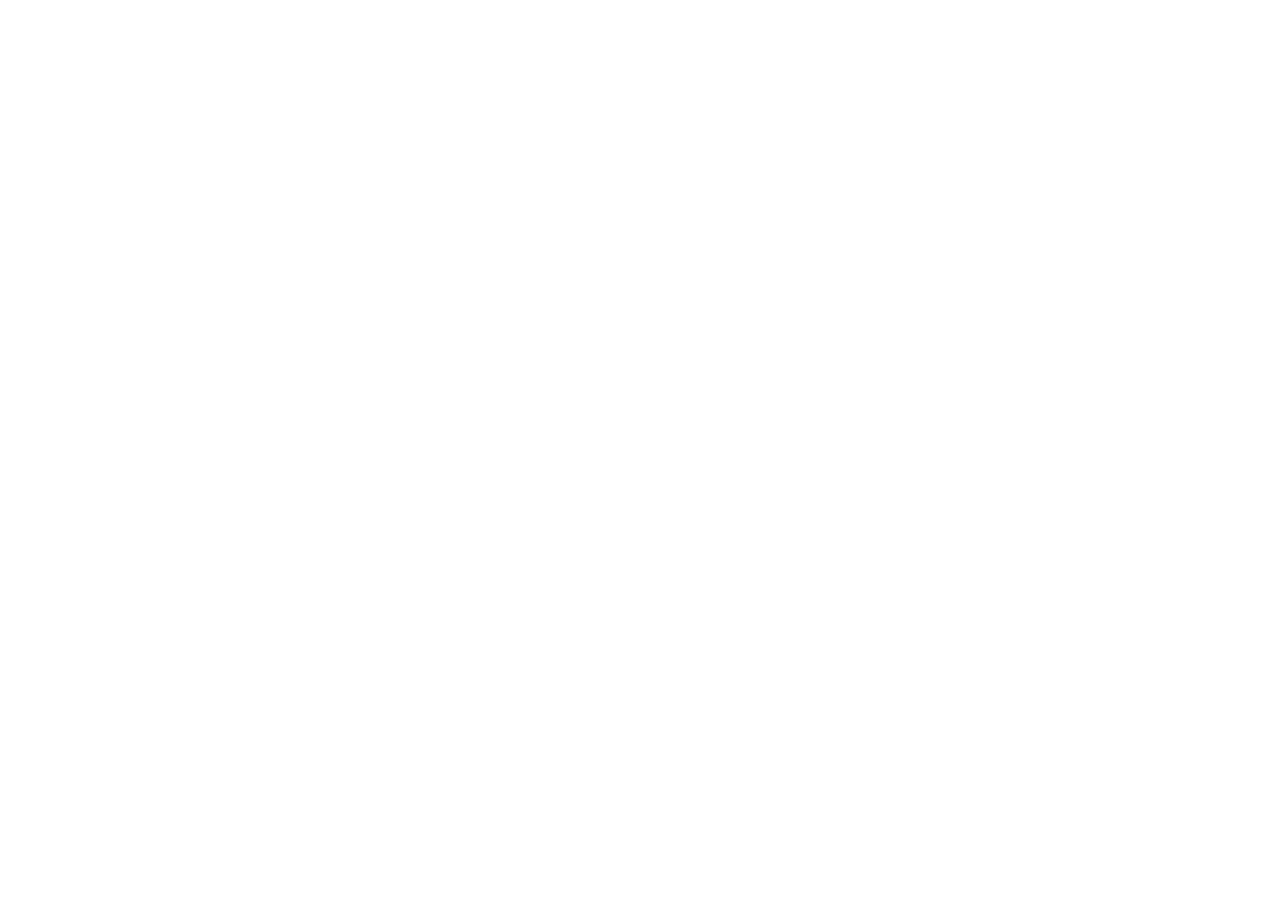
==== index.html @ 6d4fc413 "pruebas de comienzo" ====
<!DOCTYPE html>
<html lang="en">
<head>
    <meta charset="UTF-8">
    <meta name="viewport" content="width=device-width, initial-scale=1.0">
    <title>Tienda Frontend</title>
</head>
<body>

</body>
</html>
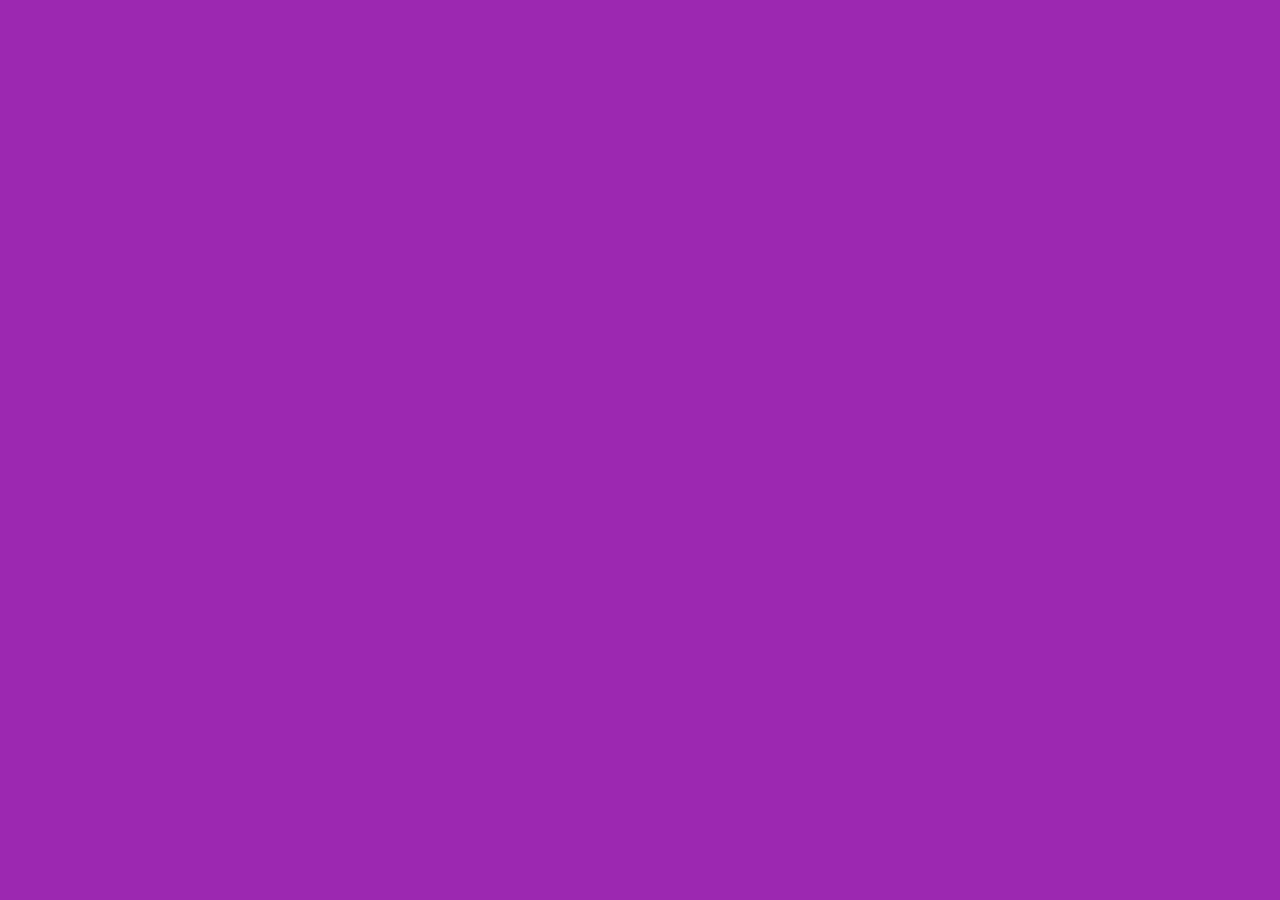
==== commit e06eb113: "inicio de var globales" ====
--- a/index.html
+++ b/index.html
@@ -3,6 +3,11 @@
 <head>
     <meta charset="UTF-8">
     <meta name="viewport" content="width=device-width, initial-scale=1.0">
+    <link rel="stylesheet" href="css/normalize.css">
+    <link rel="preconnect" href="https://fonts.googleapis.com">
+    <link rel="preconnect" href="https://fonts.gstatic.com" crossorigin>
+    <link href="https://fonts.googleapis.com/css2?family=Staatliches&display=swap" rel="stylesheet">
+    <link rel="stylesheet" href="css/style.css">
     <title>Tienda Frontend</title>
 </head>
 <body>
--- a/css/style.css
+++ b/css/style.css
@@ -0,0 +1,51 @@
+:root {
+    --primario: #9c27b0;
+    --primarioOscuro: #89119d;
+    --secundario: #ffce00;
+    --secundarioOscuro: rgb(233,287,2);
+    --blanco: #FFF;
+    --negro: #000;
+    --fuentePrincipal: "Staatliches", sans-serif;
+}
+html{
+    box-sizing: border-box;
+    font-size: 62.5%;
+}
+*, *:before, *:after{
+    box-sizing: inherit;
+}
+/*Configuraciones globales*/
+body{
+    background-color: var(--primario);
+    font-size: 1.6rem;
+    line-height: 1.5;
+}  
+p {
+    font-size: 1.8rem;
+    font-family: Arial, Helvetica, sans-serif;
+    color: var(--blanco);
+}
+a{
+    text-decoration: none;
+}
+img{
+    width: 100%;
+}
+contenedor{
+    max-width: 120rem;
+    margin: 0 auto;
+}
+h1,h2,h3{
+    text-align: center;
+    color: var(--secundario);
+    font-family: var(--fuentePrincipal);
+}
+h1{
+    font-size: 4rem;
+}
+h2{
+    font-size: 3.2rem;
+}
+h3{
+    font-size: 2.4rem;
+}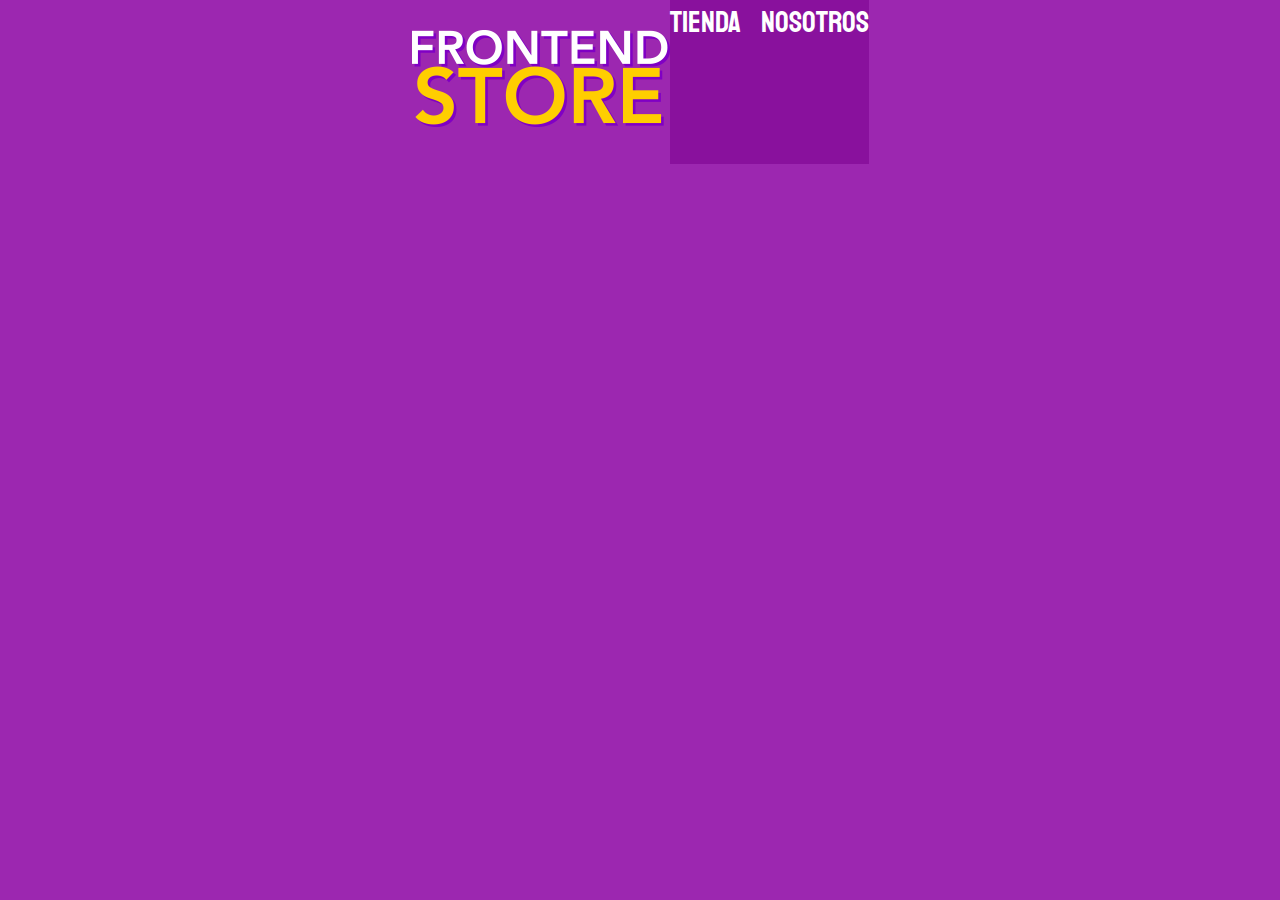
==== commit 470401e5: "cuadrando el header" ====
--- a/index.html
+++ b/index.html
@@ -11,6 +11,14 @@
     <title>Tienda Frontend</title>
 </head>
 <body>
-
+    <header class="header">
+        <a href="index.html">
+            <img class="header__logo" src="img/logo.png" alt="logotipo">
+        </a>
+        <nav class="navegacion">
+            <a class="navegacion__enlace" href="#">Tienda</a>
+            <a class="navegacion__enlace" href="#">Nosotros</a>
+        </nav>
+    </header>
 </body>
 </html>--- a/css/style.css
+++ b/css/style.css
@@ -29,7 +29,7 @@
     text-decoration: none;
 }
 img{
-    width: 100%;
+    max-width: 100%;
 }
 contenedor{
     max-width: 120rem;
@@ -48,4 +48,25 @@
 }
 h3{
     font-size: 2.4rem;
+}
+/*Header*/
+.header {
+    display: flex;
+    justify-content: center;
+}
+.header__logo {
+    margin: 3rem 0;
+}
+/*navegacion*/
+.navegacion{
+    background-color: var(--primarioOscuro);
+    display: flex;
+    justify-content: center;
+    gap: 2rem;
+}
+.navegacion__enlace{
+    font-family: var(--fuentePrincipal);
+    color: var(--blanco);
+    font-size: 3rem;
+
 }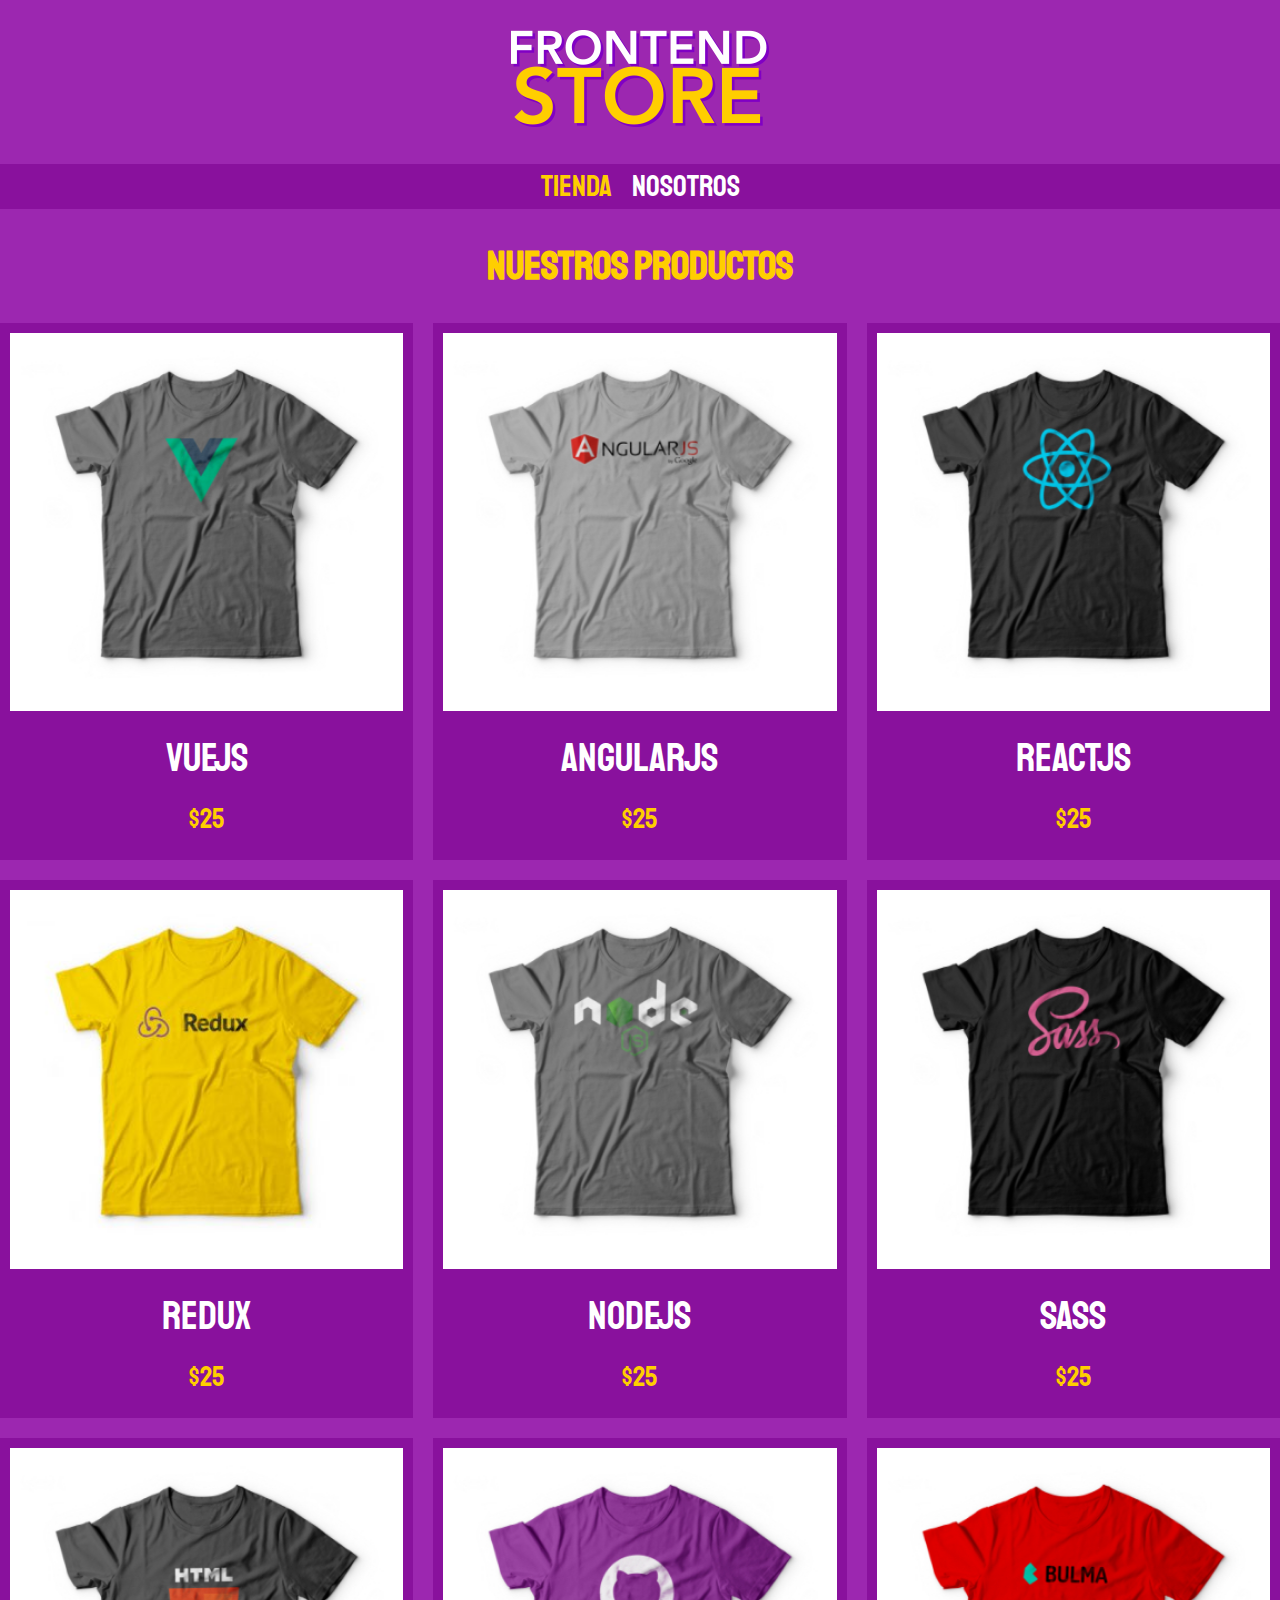
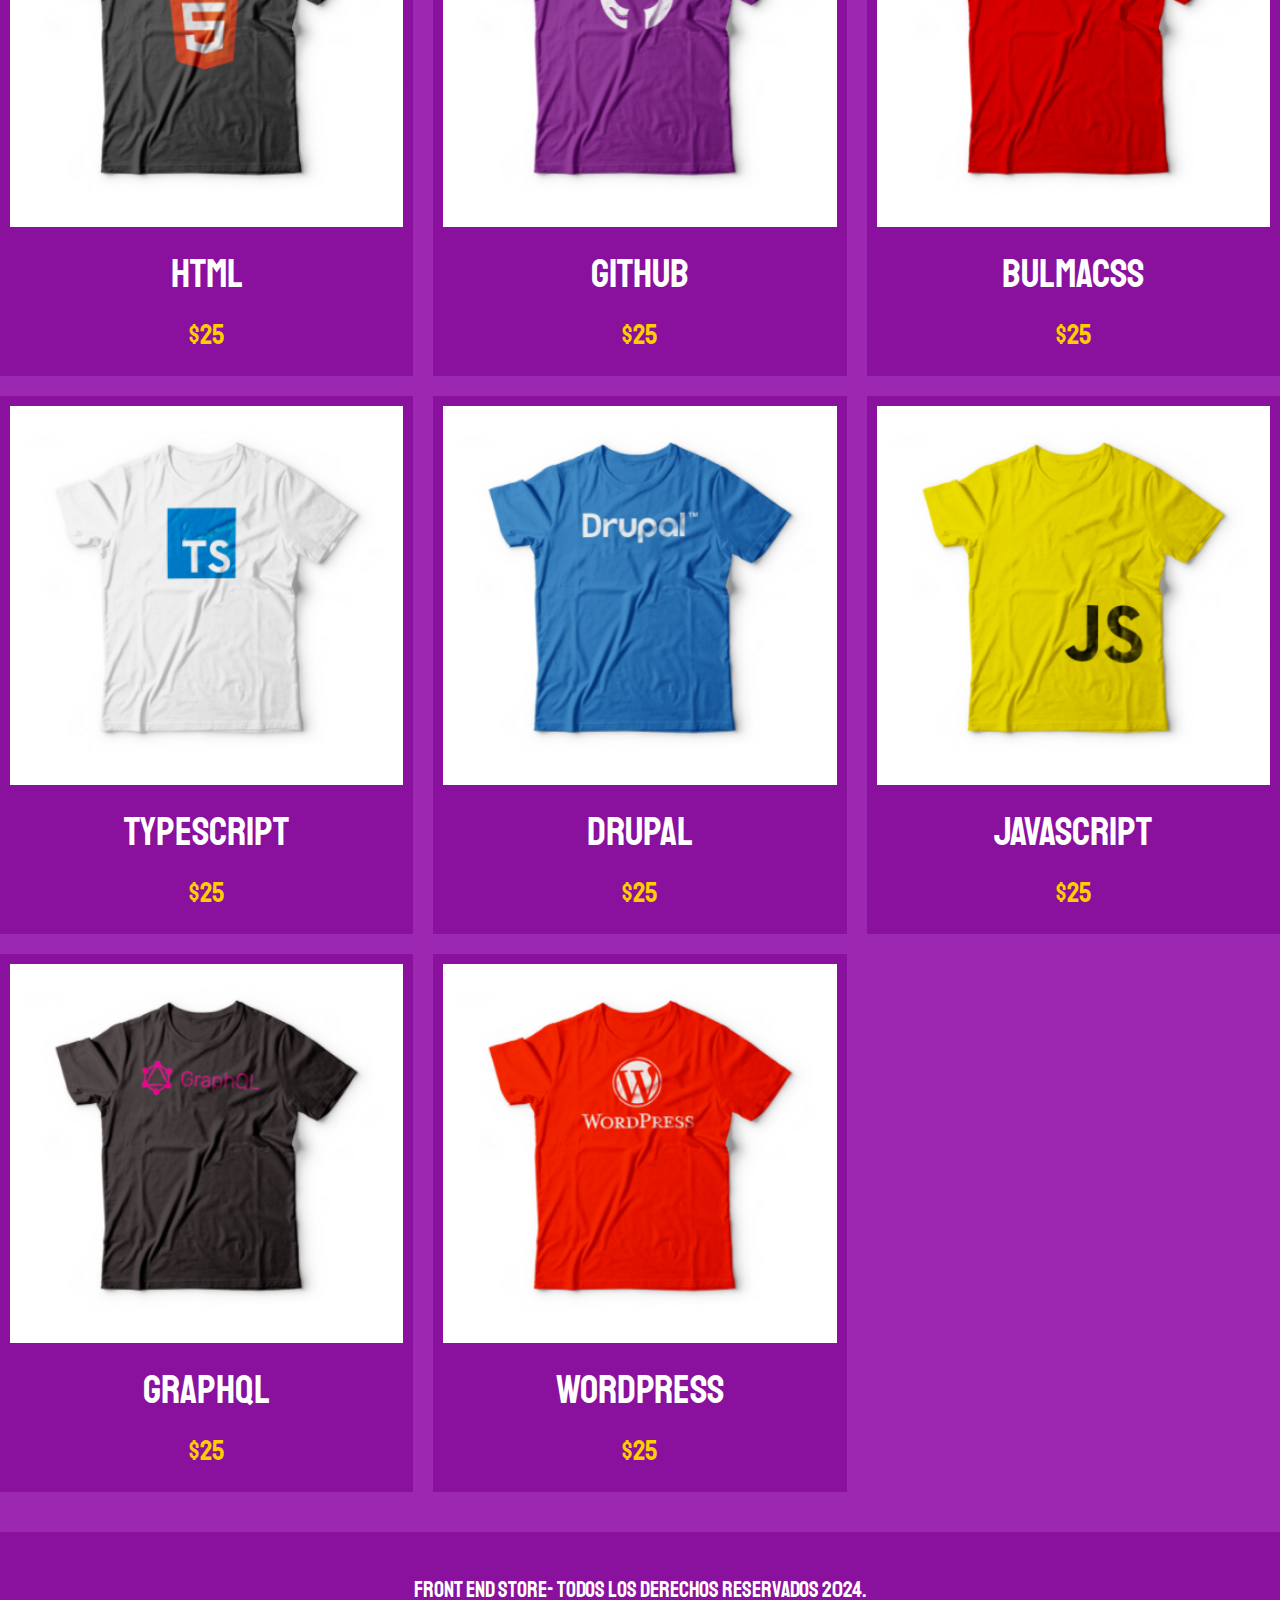
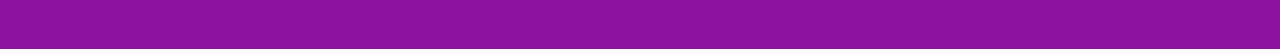
==== commit af64199c: "video 61" ====
--- a/index.html
+++ b/index.html
@@ -15,10 +15,152 @@
         <a href="index.html">
             <img class="header__logo" src="img/logo.png" alt="logotipo">
         </a>
-        <nav class="navegacion">
-            <a class="navegacion__enlace" href="#">Tienda</a>
-            <a class="navegacion__enlace" href="#">Nosotros</a>
-        </nav>
     </header>
+    <nav class="navegacion">
+        <a class="navegacion__enlace navegacion__enlace--activo" href="index.html">Tienda</a>
+        <a class="navegacion__enlace" href="nosotros.html">Nosotros</a>
+    </nav>
+    <main class="contenedor">
+        <h1>NUESTROS PRODUCTOS</h1>
+        <div class="grid">
+            <div class="producto">
+                <a href="producto.html">
+                    <img class="producto__imagen" src="img/1.jpg" alt="imagen camisa">
+                    <div class="producto__informacion">
+                        <p class="producto__nombre">VueJS</p>
+                        <p class="producto__precio">$25</p>
+                    </div>
+                </a>
+            </div><!-- producto -->
+            <div class="producto">
+                <a href="producto.html">
+                    <img class="producto__imagen" src="img/2.jpg" alt="imagen camisa">
+                    <div class="producto__informacion">
+                        <p class="producto__nombre">AngularJS</p>
+                        <p class="producto__precio">$25</p>
+                    </div>
+                </a>
+            </div><!-- producto -->
+            <div class="producto">
+                <a href="producto.html">
+                    <img class="producto__imagen" src="img/3.jpg" alt="imagen camisa">
+                    <div class="producto__informacion">
+                        <p class="producto__nombre">ReactJS</p>
+                        <p class="producto__precio">$25</p>
+                    </div>
+                </a>
+            </div><!-- producto -->
+            <div class="producto">
+                <a href="producto.html">
+                    <img class="producto__imagen" src="img/4.jpg" alt="imagen camisa">
+                    <div class="producto__informacion">
+                        <p class="producto__nombre">Redux</p>
+                        <p class="producto__precio">$25</p>
+                    </div>
+                </a>
+            </div><!-- producto -->
+            <div class="producto">
+                <a href="producto.html">
+                    <img class="producto__imagen" src="img/5.jpg" alt="imagen camisa">
+                    <div class="producto__informacion">
+                        <p class="producto__nombre">NodeJS</p>
+                        <p class="producto__precio">$25</p>
+                    </div>
+                </a>
+            </div><!-- producto -->
+            <div class="producto">
+                <a href="producto.html">
+                    <img class="producto__imagen" src="img/6.jpg" alt="imagen camisa">
+                    <div class="producto__informacion">
+                        <p class="producto__nombre">Sass</p>
+                        <p class="producto__precio">$25</p>
+                    </div>
+                </a>
+            </div><!-- producto -->
+            <div class="producto">
+                <a href="producto.html">
+                    <img class="producto__imagen" src="img/7.jpg" alt="imagen camisa">
+                    <div class="producto__informacion">
+                        <p class="producto__nombre">HTML</p>
+                        <p class="producto__precio">$25</p>
+                    </div>
+                </a>
+            </div><!-- producto -->
+            <div class="producto">
+                <a href="producto.html">
+                    <img class="producto__imagen" src="img/8.jpg" alt="imagen camisa">
+                    <div class="producto__informacion">
+                        <p class="producto__nombre">Github</p>
+                        <p class="producto__precio">$25</p>
+                    </div>
+                </a>
+            </div><!-- producto -->
+            <div class="producto">
+                <a href="producto.html">
+                    <img class="producto__imagen" src="img/9.jpg" alt="imagen camisa">
+                    <div class="producto__informacion">
+                        <p class="producto__nombre">BulmaCSS</p>
+                        <p class="producto__precio">$25</p>
+                    </div>
+                </a>
+            </div><!-- producto -->
+            <div class="producto">
+                <a href="producto.html">
+                    <img class="producto__imagen" src="img/10.jpg" alt="imagen camisa">
+                    <div class="producto__informacion">
+                        <p class="producto__nombre">TypeScript</p>
+                        <p class="producto__precio">$25</p>
+                    </div>
+                </a>
+            </div><!-- producto -->
+            <div class="producto">
+                <a href="producto.html">
+                    <img class="producto__imagen" src="img/11.jpg" alt="imagen camisa">
+                    <div class="producto__informacion">
+                        <p class="producto__nombre">Drupal</p>
+                        <p class="producto__precio">$25</p>
+                    </div>
+                </a>
+            </div><!-- producto -->
+            <div class="producto">
+                <a href="producto.html">
+                    <img class="producto__imagen" src="img/12.jpg" alt="imagen camisa">
+                    <div class="producto__informacion">
+                        <p class="producto__nombre">JavaScript</p>
+                        <p class="producto__precio">$25</p>
+                    </div>
+                </a>
+            </div><!-- producto -->
+            <div class="producto">
+                <a href="producto.html">
+                    <img class="producto__imagen" src="img/13.jpg" alt="imagen camisa">
+                    <div class="producto__informacion">
+                        <p class="producto__nombre">GraphQL</p>
+                        <p class="producto__precio">$25</p>
+                    </div>
+                </a>
+            </div><!-- producto -->
+            <div class="producto">
+                <a href="producto.html">
+                    <img class="producto__imagen" src="img/14.jpg" alt="imagen camisa">
+                    <div class="producto__informacion">
+                        <p class="producto__nombre">WordPress</p>
+                        <p class="producto__precio">$25</p>
+                    </div>
+                </a>
+            </div><!-- producto -->
+
+            <div class="grafico grafico--camisa">
+
+            </div>
+            <div class="grafico grafico--node">
+
+            </div>
+        </div>
+    </main>
+    <footer class="footer">
+        <p class="footer__texto">Front End Store- Todos los derechos reservados 2024.</p>
+    </footer>
+        
 </body>
 </html>--- a/css/style.css
+++ b/css/style.css
@@ -10,7 +10,7 @@
 html{
     box-sizing: border-box;
     font-size: 62.5%;
-}
+} 
 *, *:before, *:after{
     box-sizing: inherit;
 }
@@ -57,6 +57,17 @@
 .header__logo {
     margin: 3rem 0;
 }
+/*footer*/
+.footer{
+    background-color: var(--primarioOscuro);
+    padding: 2rem;
+    margin-top: 2rem;
+}
+.footer__texto{
+    font-family: var(--fuentePrincipal);
+    text-align: center;
+    font-size: 2.2rem;
+}
 /*navegacion*/
 .navegacion{
     background-color: var(--primarioOscuro);
@@ -68,5 +79,52 @@
     font-family: var(--fuentePrincipal);
     color: var(--blanco);
     font-size: 3rem;
+}
+.navegacion__enlace--activo,
+.navegacion__enlace:hover {
+    color: var(--secundario);
+}
+/*Grid*/
+.grid{
+    display: grid;
+    grid-template-columns: repeat(2, 1fr);
+    gap: 2rem;
+}
+@media (min-width: 768px) {
+    .grid{
+        grid-template-columns: repeat(3,1fr);
+    }
+}
+/*Productos*/
+.producto{
+    background-color: var(--primarioOscuro);
+    padding: 1rem;
+}
+.producto__imagen{
+    width: 100%;
+}
+.producto__informacion{
+    
+}
+.producto__nombre{
+    font-size: 4rem;
+}
+.producto__precio{
+    font-size: 2.8rem;
+    color: var(--secundario);
+}
+.producto__nombre,.producto__precio{
+    font-family: var(--fuentePrincipal);
+    margin: 1rem 0;
+    text-align: center;
+}
+/*Graficos*/
+.graficos{
 
-}+}
+.graficos--camisas{
+
+}
+.graficos--node{
+    
+}
